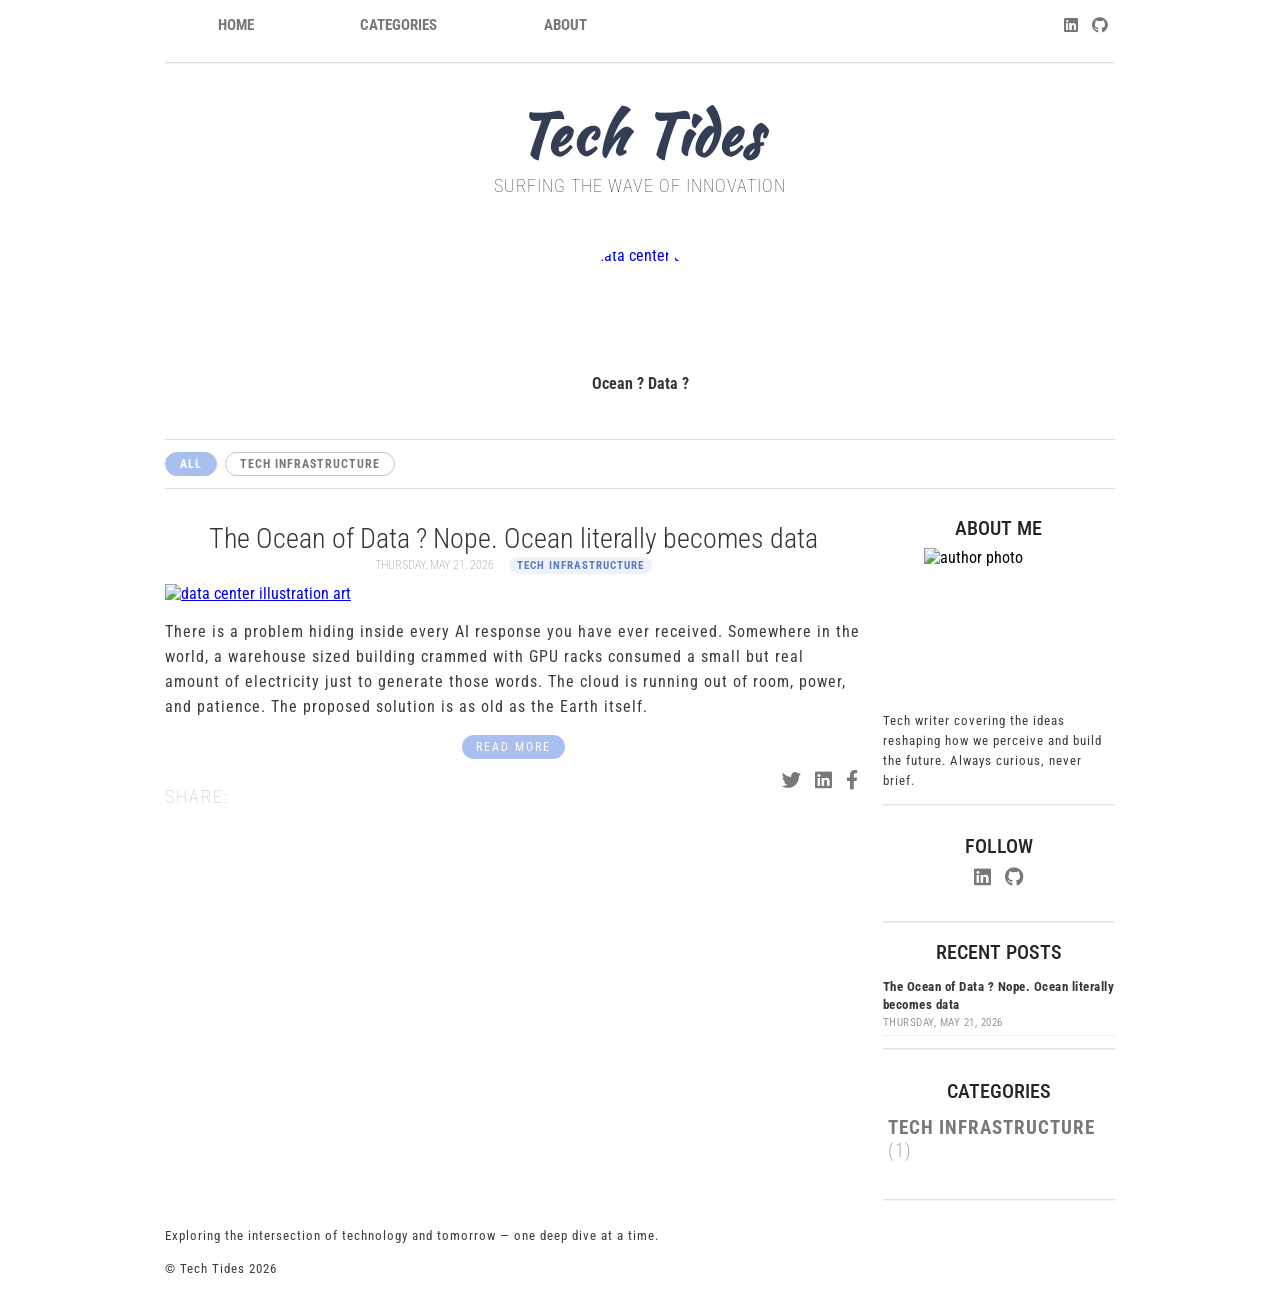
==== index.html @ f37d7a0c "Initial commit: full blog project with responsive styling" ====
<!DOCTYPE html>
<html lang="en">

<head>
    <meta charset="UTF-8">
    <meta name="viewport" content="width=device-width, initial-scale=1.0">
    <meta http-equiv="X-UA-Compatible" content="ie=edge">
    <link rel="stylesheet" href="index.css">
    <link rel="stylesheet" href="https://use.fontawesome.com/releases/v5.7.0/css/all.css"
        integrity="sha384-lZN37f5QGtY3VHgisS14W3ExzMWZxybE1SJSEsQp9S+oqd12jhcu+A56Ebc1zFSJ" crossorigin="anonymous">
    <title>Tech Tides</title>
</head>

<body>

    <header>
        <div class="header-menu-position">
            <nav class="left-menu">
                <a href="index.html">Home</a>
                <a href="#categories-section">Categories</a>
                <a href="#about-section">About</a>
            </nav>
            <nav class="left-menu-hamburger">
                <a href="#" id="hamburger-btn">☰</a>
            </nav>
            <div class="right-menu">
            <a href="https://www.linkedin.com/in/shishir-kumar-vallapuneni/"><i class="fab fa-linkedin"></i></a>
            <a href="https://github.com/Shishirr11/"><i class="fab fa-github"></i></a>
            </div>
        </div>
        <!-- Mobile nav dropdown -->
        <nav class="mobile-nav" id="mobile-nav">
            <a href="index.html">Home</a>
            <a href="#categories-section">Categories</a>
            <a href="#about-section">About</a>
            <a href="#contact-section">Contact</a>
        </nav>
    </header>
    <hr />

    <main>
        <div class="main-title">
            <h1>Tech Tides</h1>
            <h2>Surfing the wave of innovation</h2>
        </div>

        <section>
            <div class="main-articles" id="featured-strip">
            </div>
        </section>

        <div id="categories-section" class="category-filter">
            <button class="cat-btn active" data-cat="all">All</button>
        </div>

        <div class="article-aside-flex">

            <div class="article-column" id="article-list">
            </div>

            <aside>
                <div class="about-aside" id="about-section">
                    <h2>About Me</h2>
                    <img src="https://images.unsplash.com/photo-1507003211169-0a1dd7228f2d?w=400&auto=format&fit=crop"
                        alt="author photo">
                    <p>
                        Tech writer covering the ideas reshaping how we perceive 
                        and build the future. Always curious, never brief.
                    </p>
                </div>
                <hr />

                <div class="aside-links">
                    <h2>Follow</h2>
                    <div>
            <a href="https://www.linkedin.com/in/shishir-kumar-vallapuneni/"><i class="fab fa-linkedin"></i></a>
            <a href="https://github.com/Shishirr11/"><i class="fab fa-github"></i></a>
                    </div>
                </div>
                <hr />

                <div class="about-aside">
                    <h2>Recent Posts</h2>
                    <ul class="recent-posts-list" id="recent-posts">
                    </ul>
                </div>
                <hr />

                <div class="aside-links" id="categories-list">
                    <h2>Categories</h2>
                    <div id="sidebar-cats">
                    </div>
                </div>
                <hr />
            </aside>

        </div>
    </main>

    <footer id="contact-section">
        <div>
            <p>
                Exploring the intersection of technology and tomorrow —
                one deep dive at a time.
            </p>
        </div>
        <div class="copyright-part">
            <p>&copy; Tech Tides 2026</p>
        </div>
    </footer>

    <script src="posts.js"></script>
    <script>
        function proxyImg(url, width) {
            if (!url) return '';
            if (url.startsWith('https://wsrv.nl')) return url;
            const w = width || 900;
            return `https://wsrv.nl/?url=${encodeURIComponent(url)}&w=${w}&fit=cover&output=webp`;
        }

        function buildFeatured() {
            const strip = document.getElementById('featured-strip');
            const latest = POSTS.slice(0, 4);
            strip.innerHTML = latest.map(p => `
            <div class="article-image-round">
                <a href="post.html?id=${p.id}">
                    <img src="${proxyImg(p.thumbImage, 400)}" alt="${p.thumbAlt}">
                    <h3>${p.featuredTitle || p.title}</h3> </a>
                </a>
            </div>
        `).join('');
        }

        function buildCategoryBar() {
            const cats = ['all', ...new Set(POSTS.map(p => p.category))];
            const bar = document.querySelector('.category-filter');
            bar.innerHTML = cats.map(c =>
                `<button class="cat-btn${c === 'all' ? ' active' : ''}" data-cat="${c}">${c === 'all' ? 'All' : c}</button>`
            ).join('');
            bar.querySelectorAll('.cat-btn').forEach(btn => {
                btn.addEventListener('click', function () {
                    bar.querySelectorAll('.cat-btn').forEach(b => b.classList.remove('active'));
                    this.classList.add('active');
                    buildArticleList(this.dataset.cat);
                });
            });
        }

        function buildArticleList(filterCat = 'all') {
            const col = document.getElementById('article-list');
            const filtered = filterCat === 'all' ? POSTS : POSTS.filter(p => p.category === filterCat);
            if (filtered.length === 0) {
                col.innerHTML = '<p class="article-text" style="padding:20px 0;">No posts in this category yet.</p>';
                return;
            }
            col.innerHTML = filtered.map((p, i) => `
            <article>
                <div class="article-content">
                    <h2><a href="post.html?id=${p.id}" class="article-title-link">${p.title}</a></h2>
                    <p class="article-date">${p.date} &nbsp;·&nbsp; <span class="article-cat-badge">${p.category}</span></p>
                    <a href="post.html?id=${p.id}">
                        <img src="${proxyImg(p.heroImage, 900)}" alt="${p.heroAlt}" class="article-thumb">
                    </a>
                    <p class="article-text">${p.excerpt}</p>
                    <div class="read-more-button">
                        <button type="button" onclick="window.location.href='post.html?id=${p.id}'">Read more</button>
                    </div>
                    <div class="comment-label-share">
                        <div class="comment-label"><p>Share:</p></div>
                        <div class="share-article">
                            <div class="links-icons">
                                <a href="https://twitter.com/intent/tweet?url=${encodeURIComponent(window.location.origin + '/post.html?id=' + p.id)}&text=${encodeURIComponent(p.title)}" target="_blank"><i class="fab fa-twitter"></i></a>
                                <a href="https://www.linkedin.com/shareArticle?url=${encodeURIComponent(window.location.origin + '/post.html?id=' + p.id)}" target="_blank"><i class="fab fa-linkedin"></i></a>
                                <a href="https://www.facebook.com/sharer/sharer.php?u=${encodeURIComponent(window.location.origin + '/post.html?id=' + p.id)}" target="_blank"><i class="fab fa-facebook-f"></i></a>
                            </div>
                        </div>
                    </div>
                </div>
            </article>
            ${i < filtered.length - 1 ? '<hr/>' : ''}
        `).join('');
        }

        function buildRecentPosts() {
            const ul = document.getElementById('recent-posts');
            ul.innerHTML = POSTS.slice(0, 5).map(p => `
            <li><a href="post.html?id=${p.id}">${p.title}</a><span class="recent-date">${p.date}</span></li>
        `).join('');
        }

        function buildSidebarCats() {
            const cats = [...new Set(POSTS.map(p => p.category))];
            const counts = {};
            POSTS.forEach(p => { counts[p.category] = (counts[p.category] || 0) + 1; });
            document.getElementById('sidebar-cats').innerHTML = cats.map(c =>
                `<a href="#" class="sidebar-cat-link" data-cat="${c}">${c} <span class="cat-count">(${counts[c]})</span></a>`
            ).join('');
            document.querySelectorAll('.sidebar-cat-link').forEach(a => {
                a.addEventListener('click', function (e) {
                    e.preventDefault();
                    document.querySelectorAll('.cat-btn').forEach(b => b.classList.remove('active'));
                    const btn = document.querySelector(`.cat-btn[data-cat="${this.dataset.cat}"]`);
                    if (btn) btn.classList.add('active');
                    buildArticleList(this.dataset.cat);
                    document.getElementById('article-list').scrollIntoView({ behavior: 'smooth' });
                });
            });
        }

        document.getElementById('hamburger-btn').addEventListener('click', function (e) {
            e.preventDefault();
            document.getElementById('mobile-nav').classList.toggle('open');
        });

        buildFeatured();
        buildCategoryBar();
        buildArticleList();
        buildRecentPosts();
        buildSidebarCats();
    </script>
</body>

</html>
---- index.css ----
@import url('https://fonts.googleapis.com/css?family=Roboto+Condensed:300,300i,400,400i,700,700i');
@import url('https://fonts.googleapis.com/css?family=Kaushan+Script');

body {
    margin: auto;
    padding: 0;
    max-width: 950px;
    font-family: 'Roboto Condensed', sans-serif;
}

.header-menu-position {
    display: flex;
    flex-direction: row;
    height: 50px;
    align-items: center;
}

nav.left-menu {
    display: flex;
    flex: 1;
    justify-content: space-around;
}

.left-menu-hamburger {
    display: none;
}

.left-menu-hamburger a {
    font-size: 1.5em;
    padding: 10px;
    color: #787878;
    text-decoration: none;
}

.right-menu {
    display: flex;
    flex: 1;
    justify-content: flex-end;
}

.right-menu a {
    padding: 7px;
    text-decoration: none;
    color: #787878;
    align-self: center;
}

.right-menu a:hover,
.links-icons a:hover,
.aside-links a:hover,
.left-menu a:hover,
.recent-posts-list a:hover,
.sidebar-cat-link:hover,
.article-title-link:hover,
.post-back-link a:hover {
    color: #a8bff0;
}

.left-menu a {
    text-decoration: none;
    color: #787878;
    text-transform: uppercase;
    font-weight: bold;
    font-size: 15px;
    align-self: center;
}

.mobile-nav {
    display: none;
    flex-direction: column;
    background: #fff;
    border-top: 1px solid #e0e0e0;
    padding: 10px 0;
}

.mobile-nav.open {
    display: flex;
}

.mobile-nav a {
    padding: 10px 20px;
    text-decoration: none;
    color: #787878;
    text-transform: uppercase;
    font-weight: bold;
    font-size: 14px;
    border-bottom: 1px solid #f0f0f0;
}

.mobile-nav a:hover {
    color: #a8bff0;
}

/* HEAD */
.main-title h1 {
    font-family: 'Kaushan Script', cursive;
    text-align: center;
    letter-spacing: 2px;
    font-size: 3.5em;
    color: #333e55;
    margin: 30px 0 0 0;
}

.main-title h2 {
    text-align: center;
    text-transform: uppercase;
    font-weight: lighter;
    letter-spacing: 1px;
    font-size: 1.1em;
    margin: 0 0 20px 0;
    color: #383737;
}

.main-articles {
    display: flex;
    flex-direction: row;
    margin-top: 50px;
}

.article-image-round {
    flex: 1;
    margin: 0 10px;
}
.article-image-round img {
    position: relative;
    width: 120px;
    max-width: 100%;
    border-radius: 50%;
    aspect-ratio: 1 / 1;
    object-fit: cover;
    margin: 0 auto;
    display: block;
}
.article-image-round a {
    text-decoration: none;
}

.article-image-round h3 {
    text-align: center;
    color: #383737;
    font-weight: bold;
    font-size: 16px;
    margin-top: 8px;
}

.article-image-round h3:hover {
    color: #a8bff0;
}

/* category filter bar */
.category-filter {
    display: flex;
    flex-wrap: wrap;
    gap: 8px;
    margin: 30px 0 10px 0;
    padding: 12px 0;
    border-top: 1px solid #e0dede;
    border-bottom: 1px solid #e0dede;
}

.cat-btn {
    background: transparent;
    border: 1px solid #c7c4c4;
    border-radius: 50px;
    padding: 4px 14px;
    font-family: 'Roboto Condensed', sans-serif;
    font-size: 12px;
    font-weight: 700;
    text-transform: uppercase;
    letter-spacing: 1px;
    color: #787878;
    cursor: pointer;
    transition: background 0.15s, color 0.15s;
}

.cat-btn:hover {
    background: #f0f4fc;
    color: #a8bff0;
    border-color: #a8bff0;
}

.cat-btn.active {
    background: #a8bff0;
    color: white;
    border-color: #a8bff0;
}

/* Article category */
.article-cat-badge {
    background: #eef2fc;
    color: #5a7ac2;
    font-size: 11px;
    font-weight: 700;
    text-transform: uppercase;
    letter-spacing: 1px;
    padding: 2px 8px;
    border-radius: 50px;
}

/* layout */
.article-aside-flex {
    display: flex;
}

.article-column {
    flex-direction: column;
    flex: 3;
    margin-right: 10px;
}

aside {
    flex-direction: column;
    flex: 1;
    margin-left: 10px;
    position: sticky;
    top: 16px;
    align-self: flex-start;
}

/* Article cards */
article h2 {
    text-align: center;
    font-size: 28px;
    font-weight: 300;
    color: #383737;
    margin-bottom: 0;
}

.article-title-link {
    text-decoration: none;
    color: #383737;
}

p.article-date {
    text-align: center;
    font-size: 12px;
    font-weight: lighter;
    color: #807d7d;
    text-transform: uppercase;
    margin-top: 3px;
}

.article-content img,
.article-thumb {
    width: 100%;
    display: block;
    margin: 8px 0;
}

p.article-text {
    color: #3d3b3b;
    letter-spacing: 1px;
    line-height: 25px;
}

/* button read mopre */
.read-more-button {
    display: flex;
    justify-content: center;
    margin: 10px 0;
}

.read-more-button button {
    background-color: #a8bff0;
    color: white;
    text-transform: uppercase;
    font-size: 12px;
    font-family: 'Roboto Condensed', sans-serif;
    padding: 5px 14px;
    border: none;
    border-radius: 50px 50px;
    letter-spacing: 2px;
    cursor: pointer;
}

.read-more-button button:hover {
    background-color: #8aaae8;
}

/* share */
.comment-label-share {
    display: flex;
    flex-direction: row;
    margin-top: 6px;
}

.comment-label {
    display: flex;
    flex: 1;
    justify-content: flex-start;
}

.share-article {
    display: flex;
    flex: 1;
    justify-content: flex-end;
    align-items: baseline;
}

.links-icons a,
.aside-links a {
    padding: 5px;
    color: #787878;
    font-size: 1.2em;
}

.share-article p,
.comment-label p {
    padding-right: 15px;
    text-align: center;
    opacity: 0.5;
    letter-spacing: 2px;
    text-transform: uppercase;
    font-size: 1.1em;
    font-weight: lighter;
    color: #807d7d;
}

/* sidebar */
.about-aside h2,
.aside-links h2 {
    text-align: center;
    font-size: 20px;
    font-weight: 500;
    color: #252525;
    text-transform: uppercase;
    margin-bottom: 8px;
}

.about-aside p,
footer p {
    text-align: left;
    letter-spacing: 1px;
    line-height: 20px;
    color: #3d3b3b;
    font-size: 13px;
}
.about-aside img {
    width: 150px;
    height: 150px;
    display: block;
    margin: 0 auto;
}

.aside-links {
    display: flex;
    flex-direction: column;
    align-items: center;
    padding-bottom: 20px;
}

.recent-posts-list {
    list-style: none;
    padding: 0;
    margin: 0;
    width: 100%;
}

.recent-posts-list li {
    padding: 6px 0;
    border-bottom: 1px solid #f0eeee;
    display: flex;
    flex-direction: column;
}

.recent-posts-list a {
    text-decoration: none;
    color: #383737;
    font-size: 13px;
    font-weight: 700;
    letter-spacing: 0.5px;
    line-height: 1.4;
}

.recent-date {
    font-size: 11px;
    color: #999;
    margin-top: 2px;
    text-transform: uppercase;
    letter-spacing: 0.5px;
}

/* Sidebar category links */
.sidebar-cat-link {
    display: block;
    text-decoration: none;
    color: #787878;
    font-size: 13px;
    font-weight: 700;
    text-transform: uppercase;
    letter-spacing: 1px;
    padding: 4px 0;
}

.cat-count {
    font-weight: 300;
    color: #aaa;
}

.post-back-link {
    margin-bottom: 10px;
}

.post-back-link a {
    text-decoration: none;
    color: #a8bff0;
    font-size: 13px;
    font-weight: 700;
    text-transform: uppercase;
    letter-spacing: 1px;
}

/* dividers */
hr {
    border-color: #c7c4c4;
    opacity: 0.2;
    margin: 12px 0;
}

/* footer */
footer .copyright-part {
    font-size: 12px;
}

/* resizing */
@media screen and (max-width: 576px) {
    nav.left-menu {
        display: none;
    }

    .left-menu-hamburger {
        display: block;
    }

    .main-articles {
        flex-direction: column;
        align-items: center;
    }

    .article-image-round {
        margin: 0 15px;
        width: 60%;
    }

    .article-image-round img {
        border-radius: 50%;
    }

    .article-aside-flex {
        flex-direction: column;
    }

    .article-column {
        margin: 0 15px;
    }

    .share-article p {
        display: none;
    }

    .share-article {
        align-items: center;
    }

    aside {
        margin-left: 0;
        position: static;
    }

    .about-aside {
        margin: 0 15px;
    }

    footer {
        margin: 0 15px;
    }

    .category-filter {
        margin: 20px 15px 10px;
    }
    .about-aside img {
        width: 150px;
        height: 150px;
        object-fit: fill;
        display: block;
        margin: 0 auto 15px auto;
        /* border-radius: 50%; */
    
    }
}
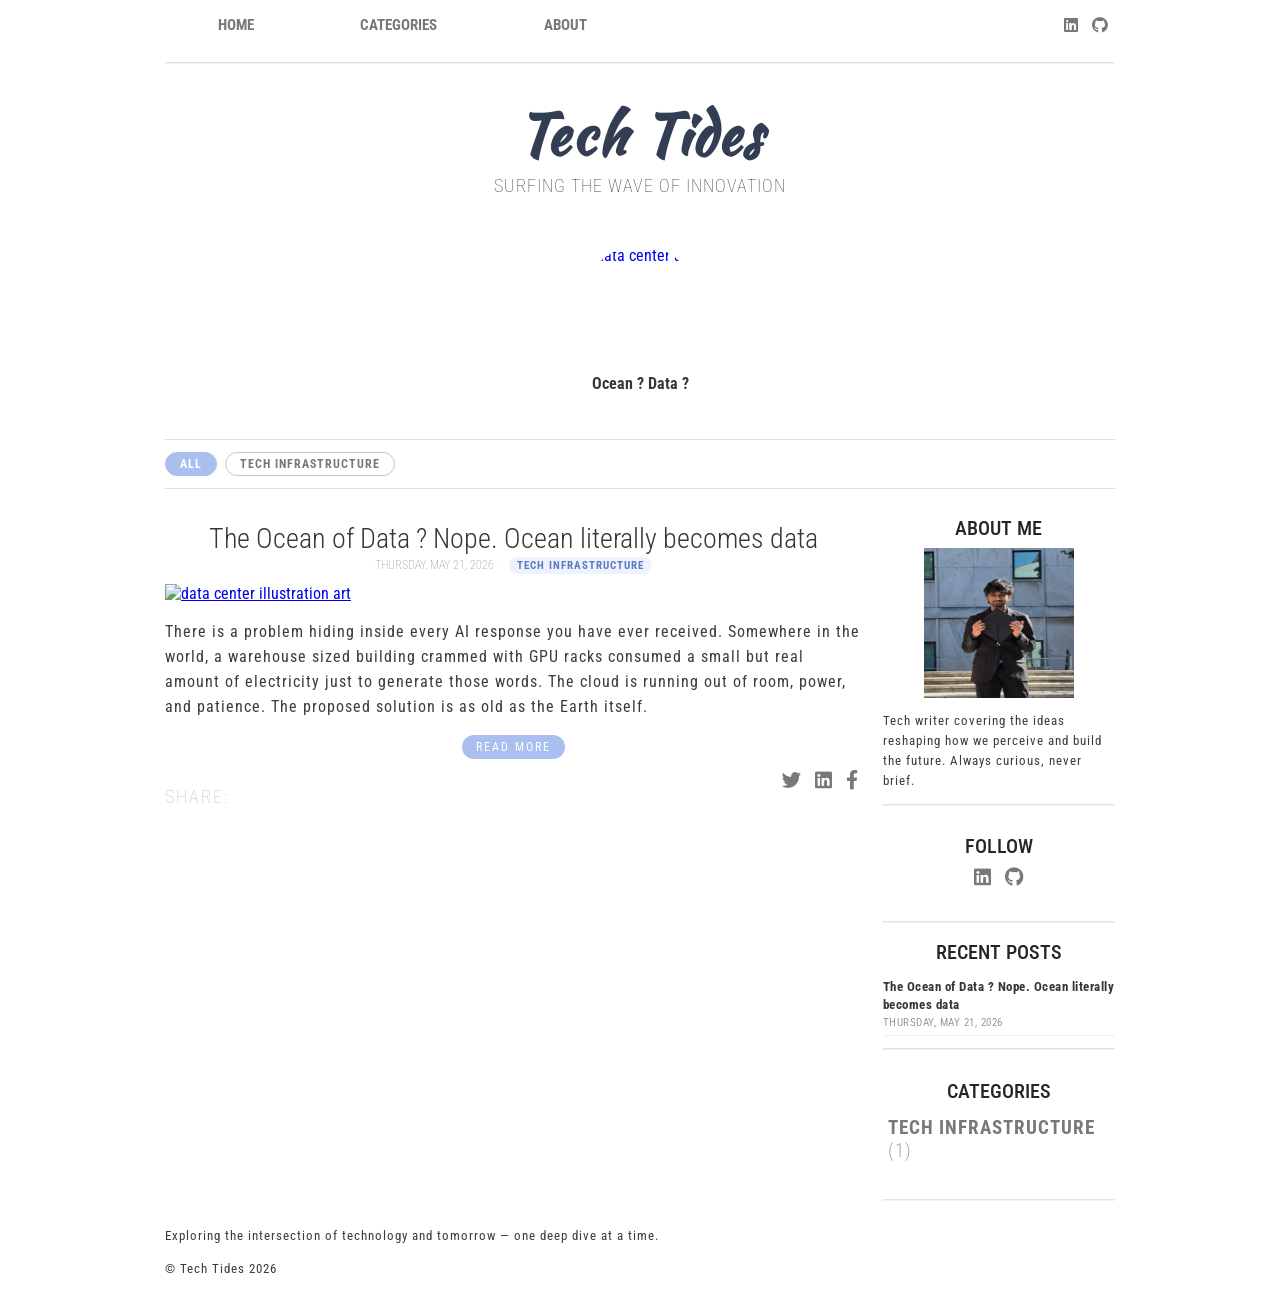
==== commit 9fd0e638: "Update index.html for image" ====
--- a/index.html
+++ b/index.html
@@ -61,7 +61,7 @@
             <aside>
                 <div class="about-aside" id="about-section">
                     <h2>About Me</h2>
-                    <img src="https://images.unsplash.com/photo-1507003211169-0a1dd7228f2d?w=400&auto=format&fit=crop"
+                    <img src="blogimg.jpeg"
                         alt="author photo">
                     <p>
                         Tech writer covering the ideas reshaping how we perceive 
@@ -220,4 +220,4 @@
     </script>
 </body>
 
-</html>+</html>
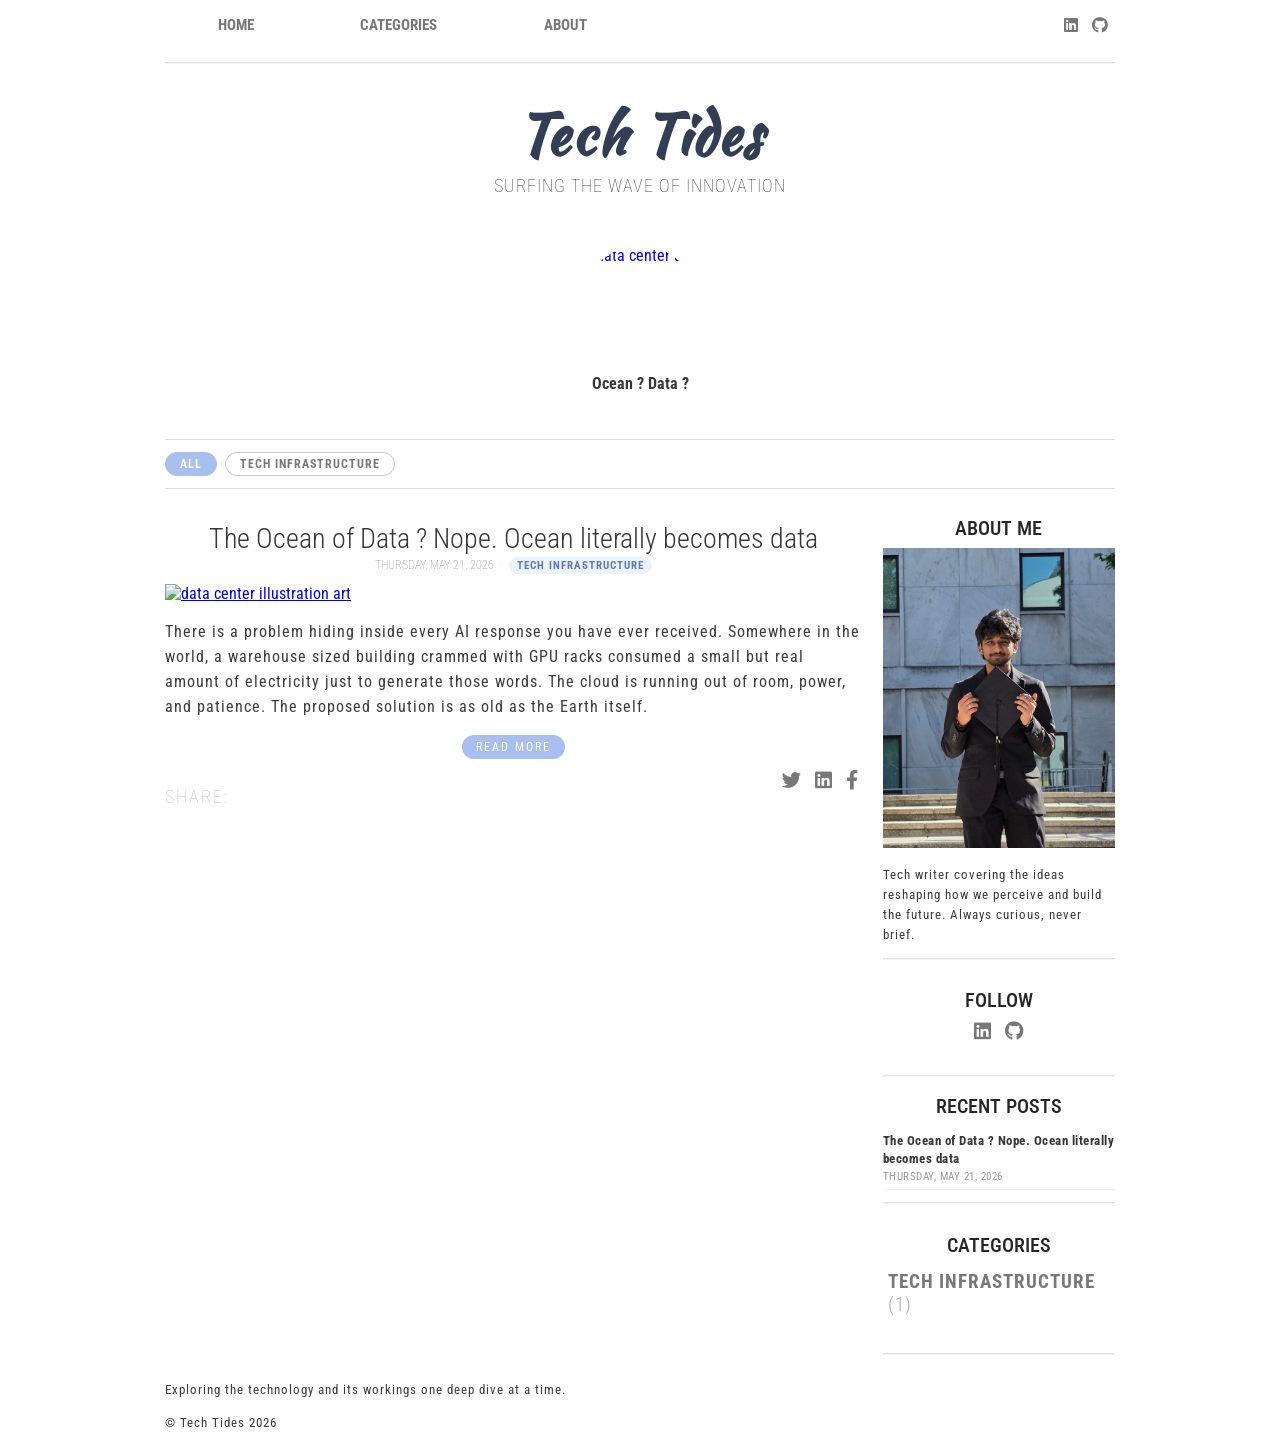
==== commit 2871671a: "Update index.html" ====
--- a/index.html
+++ b/index.html
@@ -100,7 +100,7 @@
     <footer id="contact-section">
         <div>
             <p>
-                Exploring the intersection of technology and tomorrow —
+                Exploring the technology and its workings
                 one deep dive at a time.
             </p>
         </div>
--- a/index.css
+++ b/index.css
@@ -336,10 +336,11 @@
     font-size: 13px;
 }
 .about-aside img {
-    width: 150px;
+    /* width: 150px;
     height: 150px;
     display: block;
-    margin: 0 auto;
+    margin: 0 auto; */
+    width: 100%;
 }
 
 .aside-links {
@@ -479,8 +480,8 @@
         margin: 20px 15px 10px;
     }
     .about-aside img {
-        width: 150px;
-        height: 150px;
+        width: 300px;
+        height: 300px;
         object-fit: fill;
         display: block;
         margin: 0 auto 15px auto;
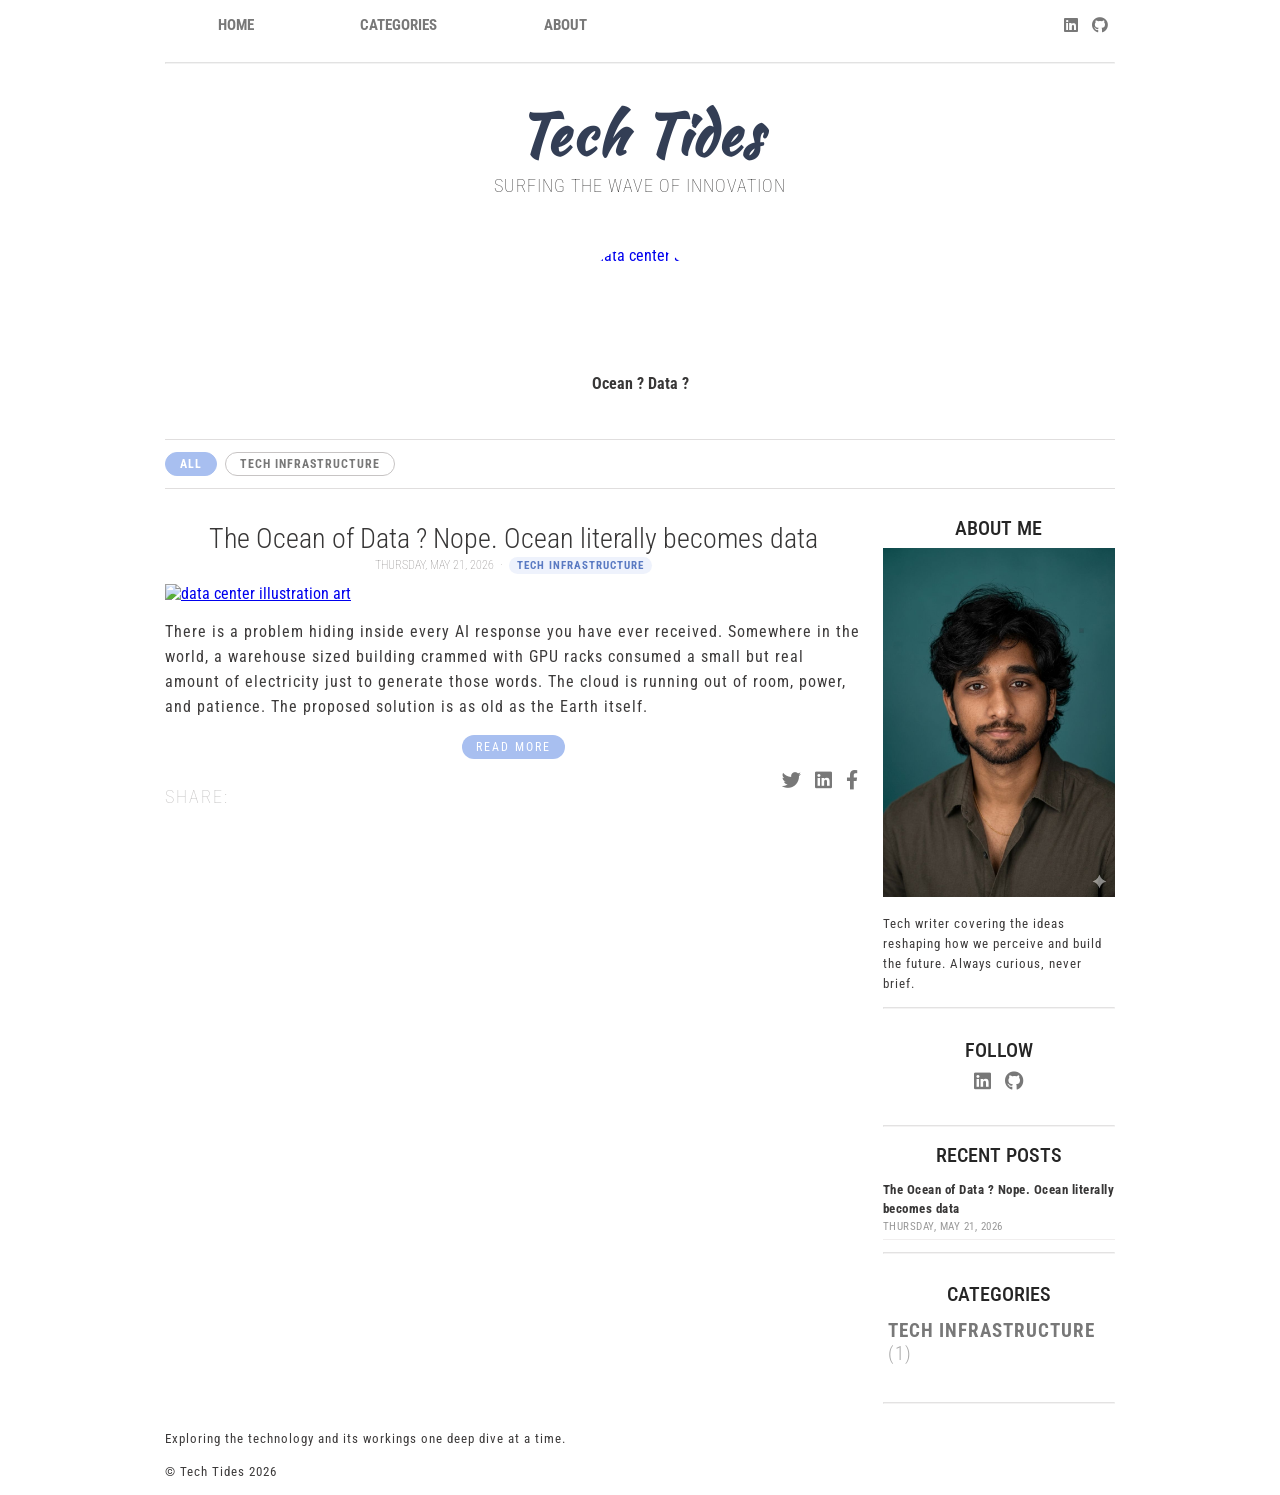
==== commit a670cd74: "Update index.html for profile image" ====
--- a/index.html
+++ b/index.html
@@ -9,6 +9,10 @@
     <link rel="stylesheet" href="https://use.fontawesome.com/releases/v5.7.0/css/all.css"
         integrity="sha384-lZN37f5QGtY3VHgisS14W3ExzMWZxybE1SJSEsQp9S+oqd12jhcu+A56Ebc1zFSJ" crossorigin="anonymous">
     <title>Tech Tides</title>
+    <meta property="og:title" content="Tech Tides: Surfing the wave of innovation and technology" />
+    <meta property="og:description" content="Exploring the technology and its workings, one deep dive at a time." />
+    <meta property="og:image" content="https://shishirr11.github.io/Blog-page/preview.png" />
+    <meta property="og:type" content="website" />
 </head>
 
 <body>
@@ -61,7 +65,7 @@
             <aside>
                 <div class="about-aside" id="about-section">
                     <h2>About Me</h2>
-                    <img src="blogimg.jpeg"
+                    <img src="blogimg.jpg"
                         alt="author photo">
                     <p>
                         Tech writer covering the ideas reshaping how we perceive 
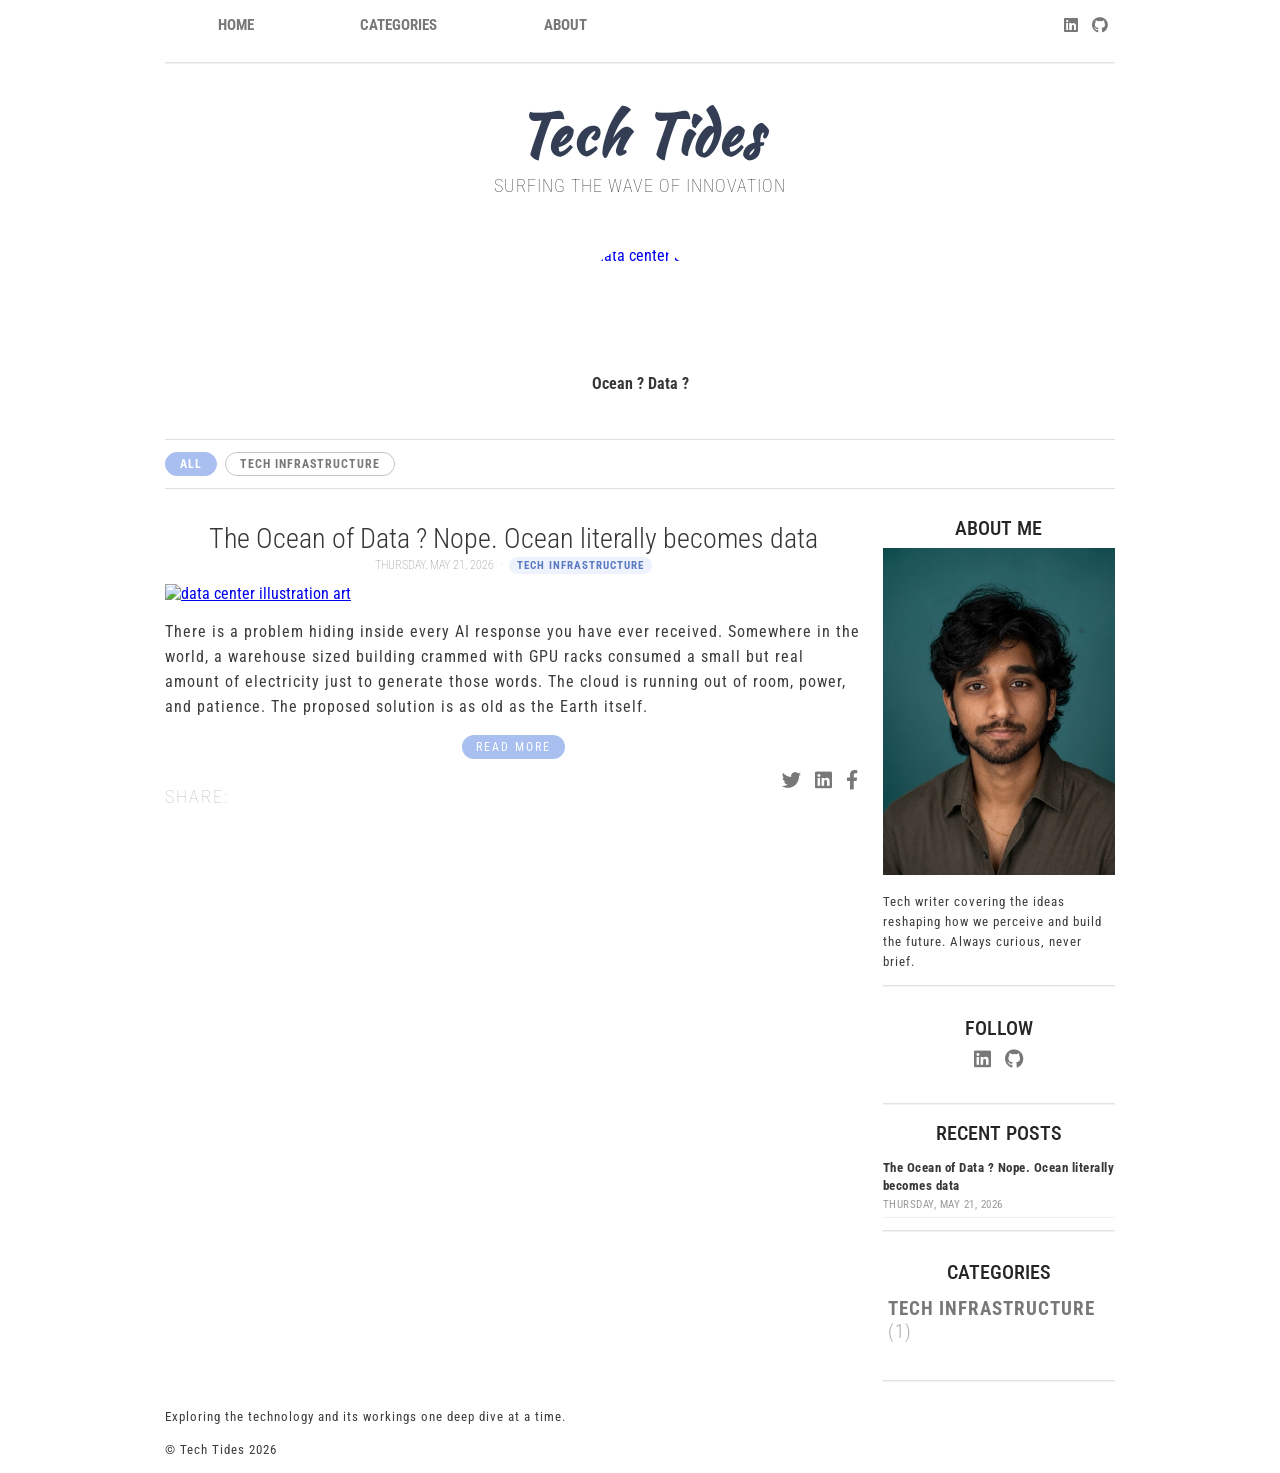
==== commit 5b98f3fa: "Update index.html" ====
--- a/index.html
+++ b/index.html
@@ -65,7 +65,7 @@
             <aside>
                 <div class="about-aside" id="about-section">
                     <h2>About Me</h2>
-                    <img src="blogimg.jpg"
+                    <img src="blogimg.JPG"
                         alt="author photo">
                     <p>
                         Tech writer covering the ideas reshaping how we perceive 
